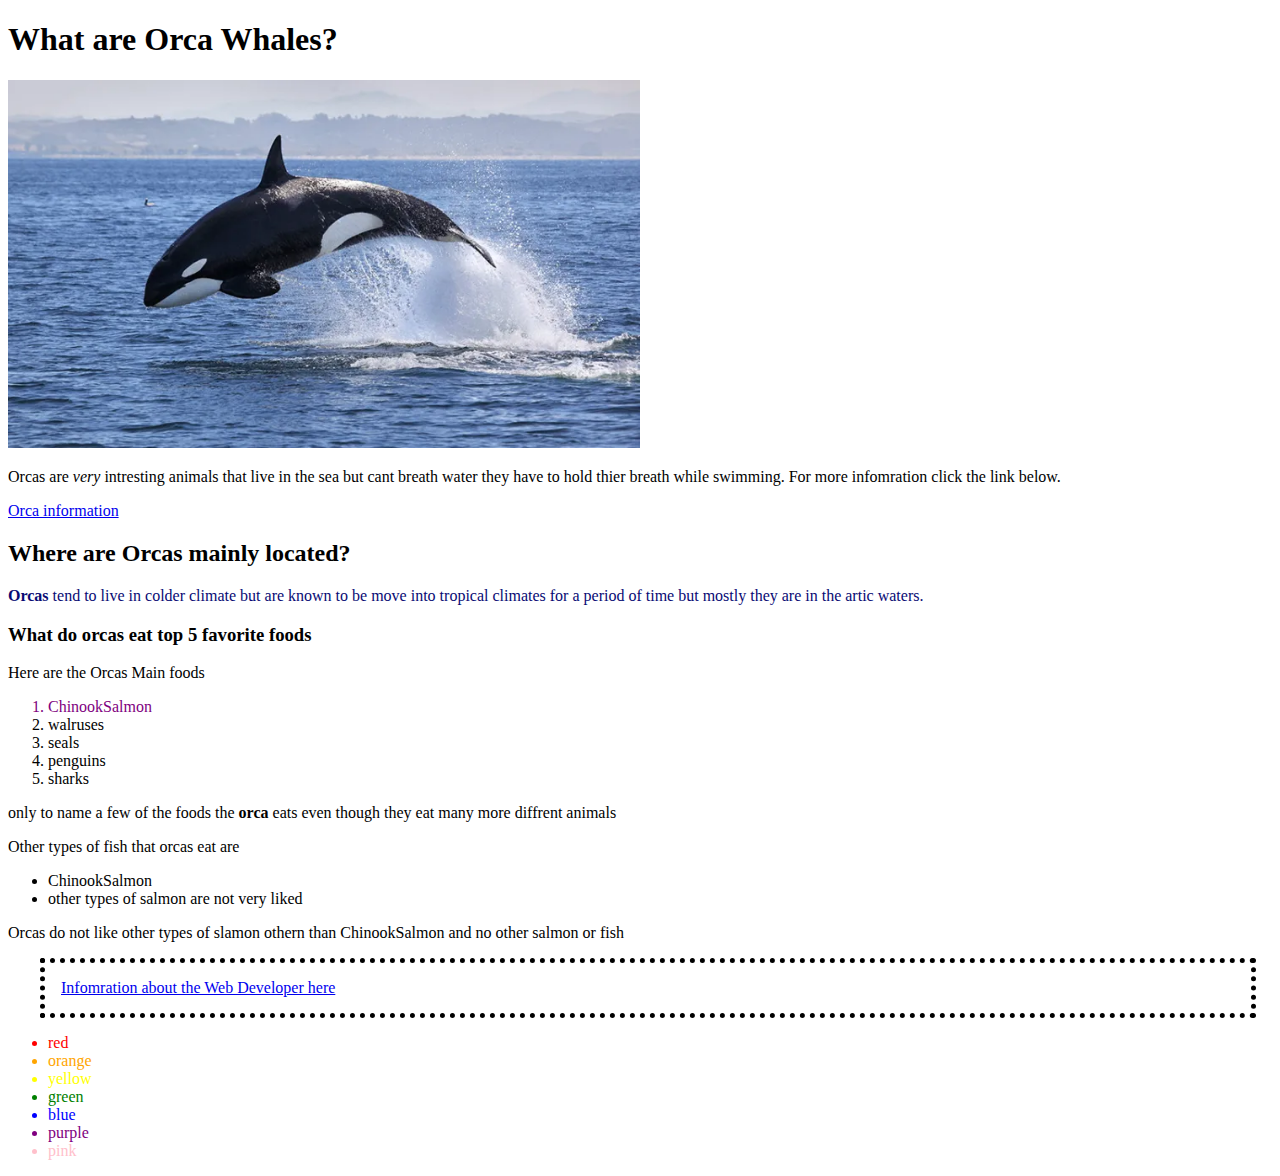
==== index.html @ ec648d41 "color js creating dinamic contetn" ====
<!DOCTYPE html>
<html lang="en">
<head>
    <meta charset="UTF-8">
    <meta name="viewport" content="width=device-width, initial-scale=1.0">
    <title>Document</title>
    <link href = "styles/main.css" rel = "stylesheet">
</head>
<body>
<h1>What are Orca Whales?</h1>
<img src="images/orca-image.jpg" 
alt=" A image of a orca whale jumping out of water with land in the backround"
style="width:50%; height:auto;"
>
<p>Orcas are <em>very</em> intresting animals that live in the sea but cant breath water they have to hold thier breath while swimming. For more infomration click the link below.</p>    
<a href="https://www.nationalgeographic.com/animals/mammals/facts/orca">
    Orca information
</a>
<H2>Where are Orcas mainly located?</H2>
<p id="my-color"><strong>Orcas</strong> tend to live in colder climate but are known to be move into tropical climates for a period of time but mostly they are in the artic waters.</p>
<h3>What do orcas eat top 5 favorite foods</h3>
<P>Here are the Orcas Main foods</P>
<ol>
<li class="important">ChinookSalmon</li>
<li>walruses</li>
<li>seals</li>
<li>penguins</li>
<li>sharks</li>
</ol>
<p>only to name a few of the foods the <b>orca</b> eats even though they eat many more diffrent animals</p>
<p>Other types of fish that orcas eat are</p>
<ul>
<li>ChinookSalmon</li>
<li>other types of salmon are not very liked</li>
</ul>
<p>Orcas do not like other types of slamon othern than ChinookSalmon and no other salmon or fish</p>
<a class="box" href="/about.html">
   Infomration about the Web Developer here
</a>
<script src="scripts/main.js"> </script>
<script src="scripts/rainbow.js"> </script>
</body>
</html>
---- styles/main.css ----
#my-color{
  
    color: rgb(8, 10, 116);
}

.important{
    color: purple;
}

.box{
    display: block;
  border: 5px dotted black;
  margin: 2px 1em 4px 2em;
  padding: 1em;
}
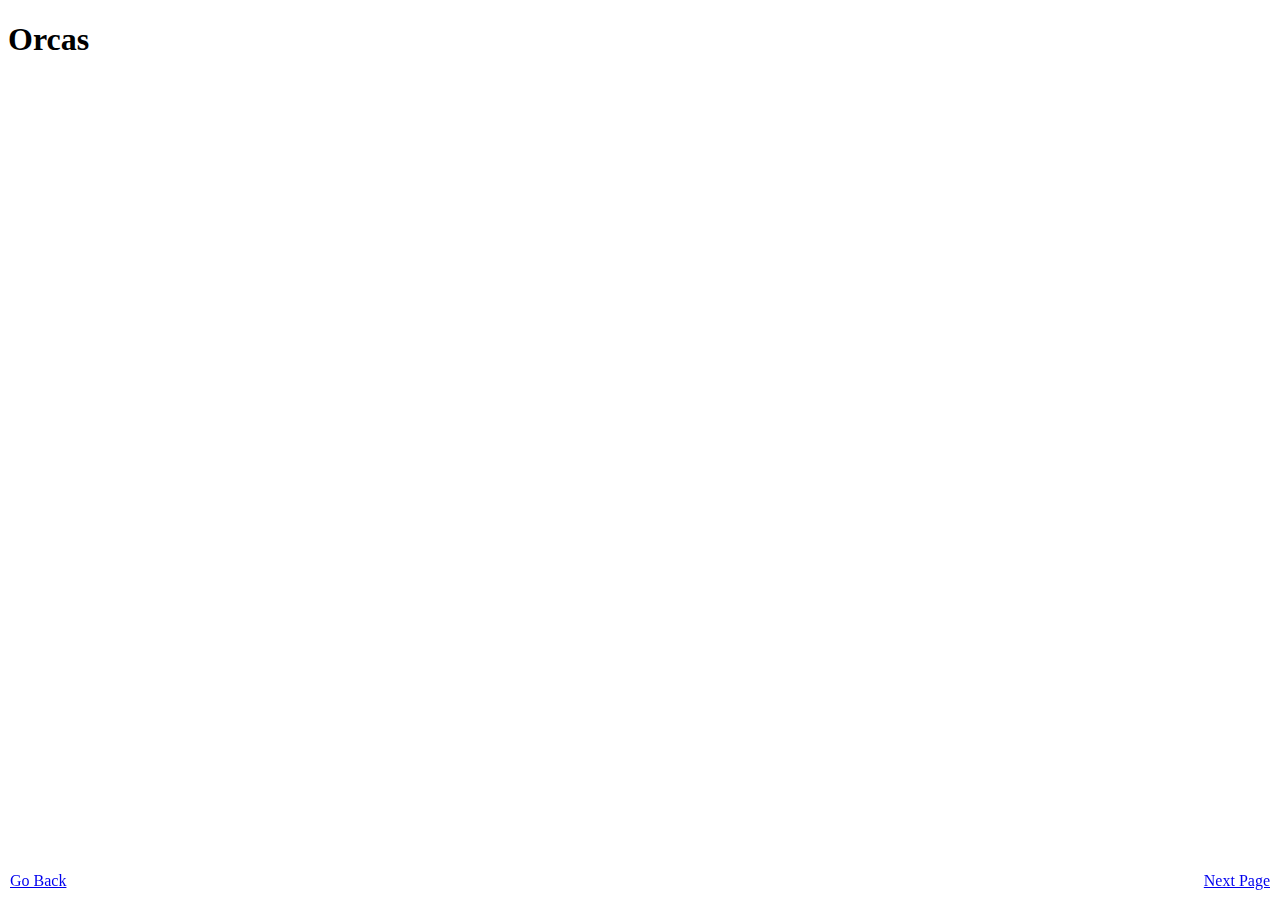
==== commit e71bc2f6: "added back and forth" ====
--- a/index.html
+++ b/index.html
@@ -4,40 +4,15 @@
     <meta charset="UTF-8">
     <meta name="viewport" content="width=device-width, initial-scale=1.0">
     <title>Document</title>
-    <link href = "styles/main.css" rel = "stylesheet">
+    <link rel="stylesheet" href="styles/main.css">
 </head>
 <body>
-<h1>What are Orca Whales?</h1>
-<img src="images/orca-image.jpg" 
-alt=" A image of a orca whale jumping out of water with land in the backround"
-style="width:50%; height:auto;"
->
-<p>Orcas are <em>very</em> intresting animals that live in the sea but cant breath water they have to hold thier breath while swimming. For more infomration click the link below.</p>    
-<a href="https://www.nationalgeographic.com/animals/mammals/facts/orca">
-    Orca information
-</a>
-<H2>Where are Orcas mainly located?</H2>
-<p id="my-color"><strong>Orcas</strong> tend to live in colder climate but are known to be move into tropical climates for a period of time but mostly they are in the artic waters.</p>
-<h3>What do orcas eat top 5 favorite foods</h3>
-<P>Here are the Orcas Main foods</P>
-<ol>
-<li class="important">ChinookSalmon</li>
-<li>walruses</li>
-<li>seals</li>
-<li>penguins</li>
-<li>sharks</li>
-</ol>
-<p>only to name a few of the foods the <b>orca</b> eats even though they eat many more diffrent animals</p>
-<p>Other types of fish that orcas eat are</p>
-<ul>
-<li>ChinookSalmon</li>
-<li>other types of salmon are not very liked</li>
-</ul>
-<p>Orcas do not like other types of slamon othern than ChinookSalmon and no other salmon or fish</p>
-<a class="box" href="/about.html">
-   Infomration about the Web Developer here
-</a>
-<script src="scripts/main.js"> </script>
-<script src="scripts/rainbow.js"> </script>
+    <h1>Orcas</h1>
+    <a class="fixed bottom right" href ="diet.html">
+        Next Page
+    </a>
+    <a class="fixed bottom left" href ="aboutMe.html">
+        Go Back
+    </a>
 </body>
 </html>--- a/styles/main.css
+++ b/styles/main.css
@@ -1,15 +1,15 @@
-#my-color{
-  
-    color: rgb(8, 10, 116);
+ .fixed {
+    position: fixed;
 }
 
-.important{
-    color: purple;
+.bottom{
+    bottom: 10px;
 }
 
-.box{
-    display: block;
-  border: 5px dotted black;
-  margin: 2px 1em 4px 2em;
-  padding: 1em;
+.left {
+    left: 10px;
+}
+
+.right{
+    right: 10px;
 }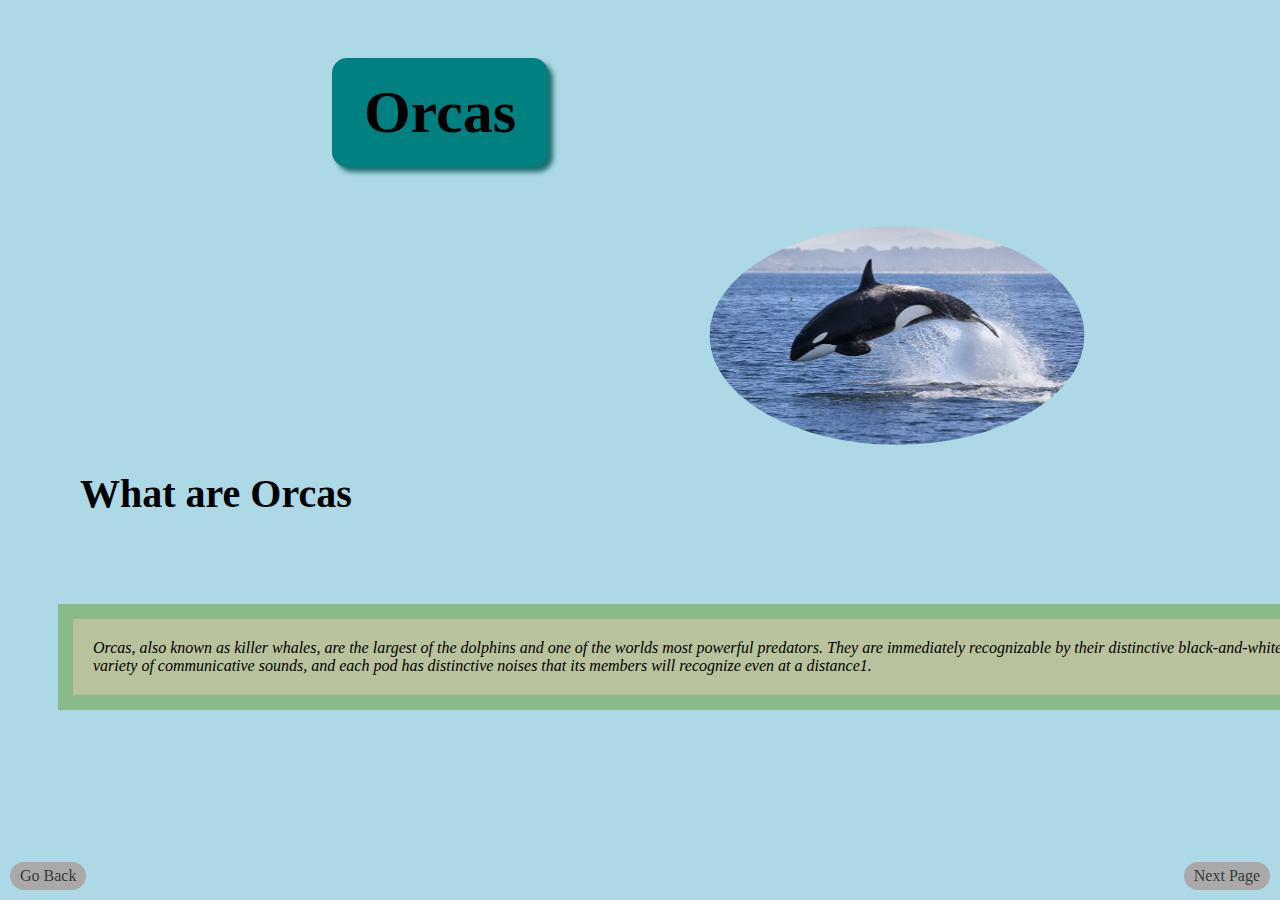
==== commit e07ce7d5: "first page" ====
--- a/index.html
+++ b/index.html
@@ -7,12 +7,15 @@
     <link rel="stylesheet" href="styles/main.css">
 </head>
 <body>
-    <h1>Orcas</h1>
-    <a class="fixed bottom right" href ="diet.html">
+    <h1 class="title"> Orcas</h1>
+    <a class="fixed bottom right link" href ="diet.html">
         Next Page
     </a>
-    <a class="fixed bottom left" href ="aboutMe.html">
+    <a class="fixed bottom left link" href ="aboutMe.html">
         Go Back
     </a>
+    <img class="image" src="images/orca-image.jpg" alt="A image of a orca whale jumping out of water with land in the backround">
+    <h2>What are Orcas</h2>
+    <p class="text">Orcas, also known as killer whales, are the largest of the dolphins and one of the worlds most powerful predators. They are immediately recognizable by their distinctive black-and-white coloring. Smart and social, orcas make a wide variety of communicative sounds, and each pod has distinctive noises that its members will recognize even at a distance1.</p>
 </body>
 </html>--- a/styles/main.css
+++ b/styles/main.css
@@ -12,4 +12,60 @@
 
 .right{
     right: 10px;
+}
+
+.title{
+    font-size: 60px;
+    margin: auto;
+    width: 14%;
+    padding: 20px;
+    text-align: center;
+    background-color: teal;
+    color: black;
+    border-radius: 15px;
+    box-shadow: 5px 5px 5px rgb(28, 109, 109);
+    position: relative;
+    right: 200px;
+    top: 50px;
+}
+
+.link{
+    background-color: darkgray;
+    color: rgb(56, 56, 56);
+    padding: 5px 10px;
+    text-decoration: none;
+    border-radius: 25px;
+    transition-duration: 1s;
+}
+
+.link:hover{
+    background-color: gray;
+    transition-duration: 1s;
+    box-shadow: 5px 5px 5px black;
+}
+
+.image{
+    scale: 50%;
+    border-radius: 100%;
+    display: block;
+    margin-left: auto;
+}
+
+.text{
+    width: 1500px;
+  border: 15px solid rgb(138, 185, 138);
+  padding: 20px;
+  margin: 50px;
+  font-style: italic;
+  background-color: rgb(184, 194, 156);
+}
+h2{
+    position: absolute;
+    left: 80px;
+    bottom: 350px;
+    font-size: 40px;
+}
+
+body {
+    background-color: lightblue;
 }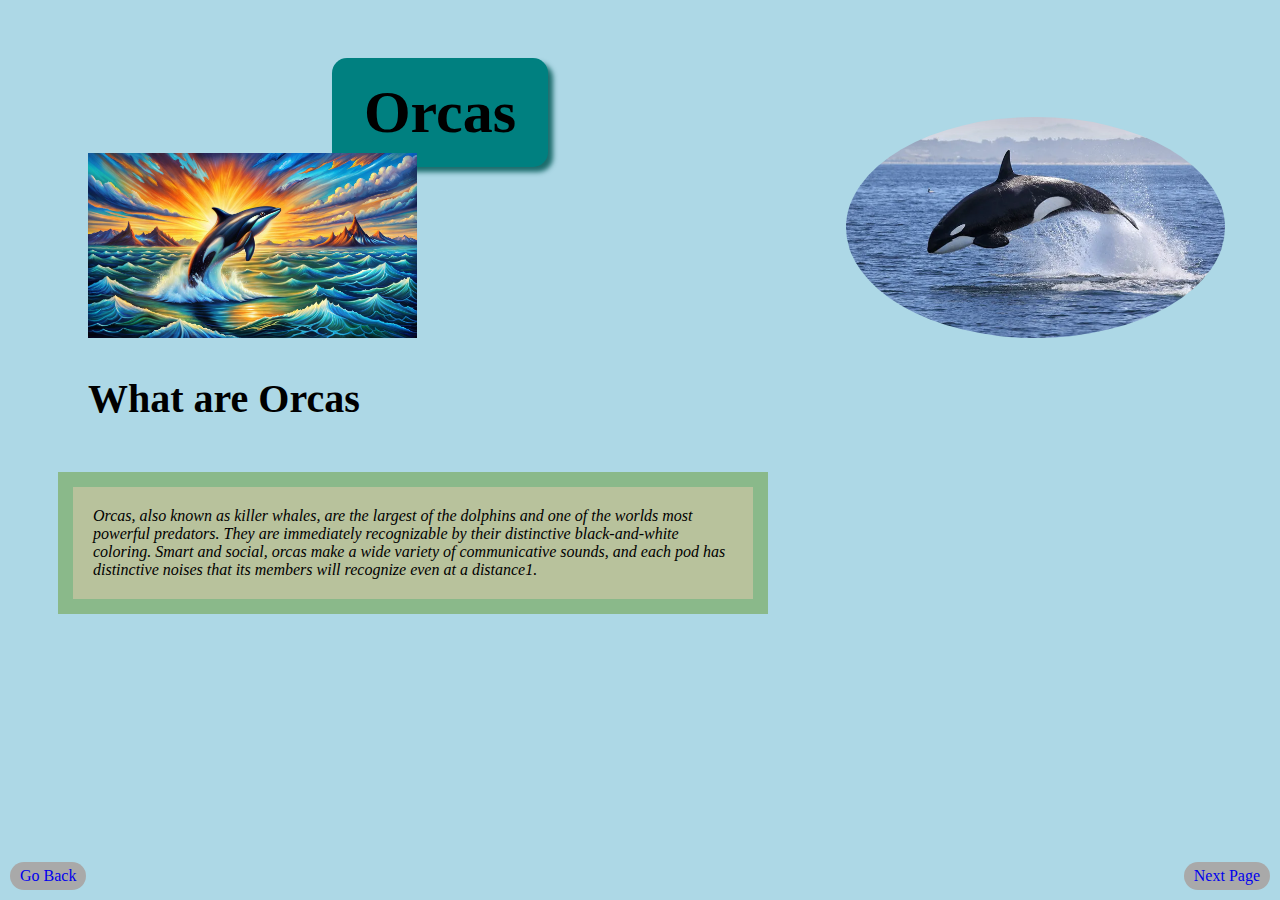
==== commit ca9dd64f: "Added a second page" ====
--- a/index.html
+++ b/index.html
@@ -11,11 +11,12 @@
     <a class="fixed bottom right link" href ="diet.html">
         Next Page
     </a>
-    <a class="fixed bottom left link" href ="aboutMe.html">
+    <a class="fixed bottom left link" href ="gallery.html">
         Go Back
     </a>
+    <img class="fimg" src="images/ai-orga.jpg" alt="a image of a orca jumping out of the water with sunshine around it">
     <img class="image" src="images/orca-image.jpg" alt="A image of a orca whale jumping out of water with land in the backround">
-    <h2>What are Orcas</h2>
+    <h2 class="subtitle">What are Orcas</h2>
     <p class="text">Orcas, also known as killer whales, are the largest of the dolphins and one of the worlds most powerful predators. They are immediately recognizable by their distinctive black-and-white coloring. Smart and social, orcas make a wide variety of communicative sounds, and each pod has distinctive noises that its members will recognize even at a distance1.</p>
 </body>
 </html>--- a/styles/main.css
+++ b/styles/main.css
@@ -1,4 +1,5 @@
- .fixed {
+
+.fixed {
     position: fixed;
 }
 
@@ -31,41 +32,68 @@
 
 .link{
     background-color: darkgray;
-    color: rgb(56, 56, 56);
+    color: randomColor;
     padding: 5px 10px;
     text-decoration: none;
     border-radius: 25px;
-    transition-duration: 1s;
+    transition-duration: 0.5s;
 }
 
 .link:hover{
     background-color: gray;
-    transition-duration: 1s;
+    transition-duration: 0.5s;
     box-shadow: 5px 5px 5px black;
 }
 
 .image{
-    scale: 50%;
+    width: 30%;
+    height:auto;
     border-radius: 100%;
-    display: block;
-    margin-left: auto;
+    left: 40%;
+    position: relative;
 }
 
 .text{
-    width: 1500px;
+    width: 50vw;
   border: 15px solid rgb(138, 185, 138);
   padding: 20px;
   margin: 50px;
   font-style: italic;
   background-color: rgb(184, 194, 156);
+  position: relative;
+  top: 20%;
 }
-h2{
-    position: absolute;
+.subtitle{
+    position: relative;
     left: 80px;
-    bottom: 350px;
     font-size: 40px;
 }
 
 body {
     background-color: lightblue;
-}+}
+
+.fimg{
+    position: relative;
+    width: 26%;
+    height: auto;
+    left: 80px;
+}
+
+.diet{
+    top: 5vw;
+}
+.listofdiet{
+    position: relative;
+    left: 60vw;
+    font-style: italic;
+}
+
+video{
+    position: relative;
+    bottom: 38vw;
+    height: 20vw;
+    width: auto;
+    left: 60vw;
+}
+
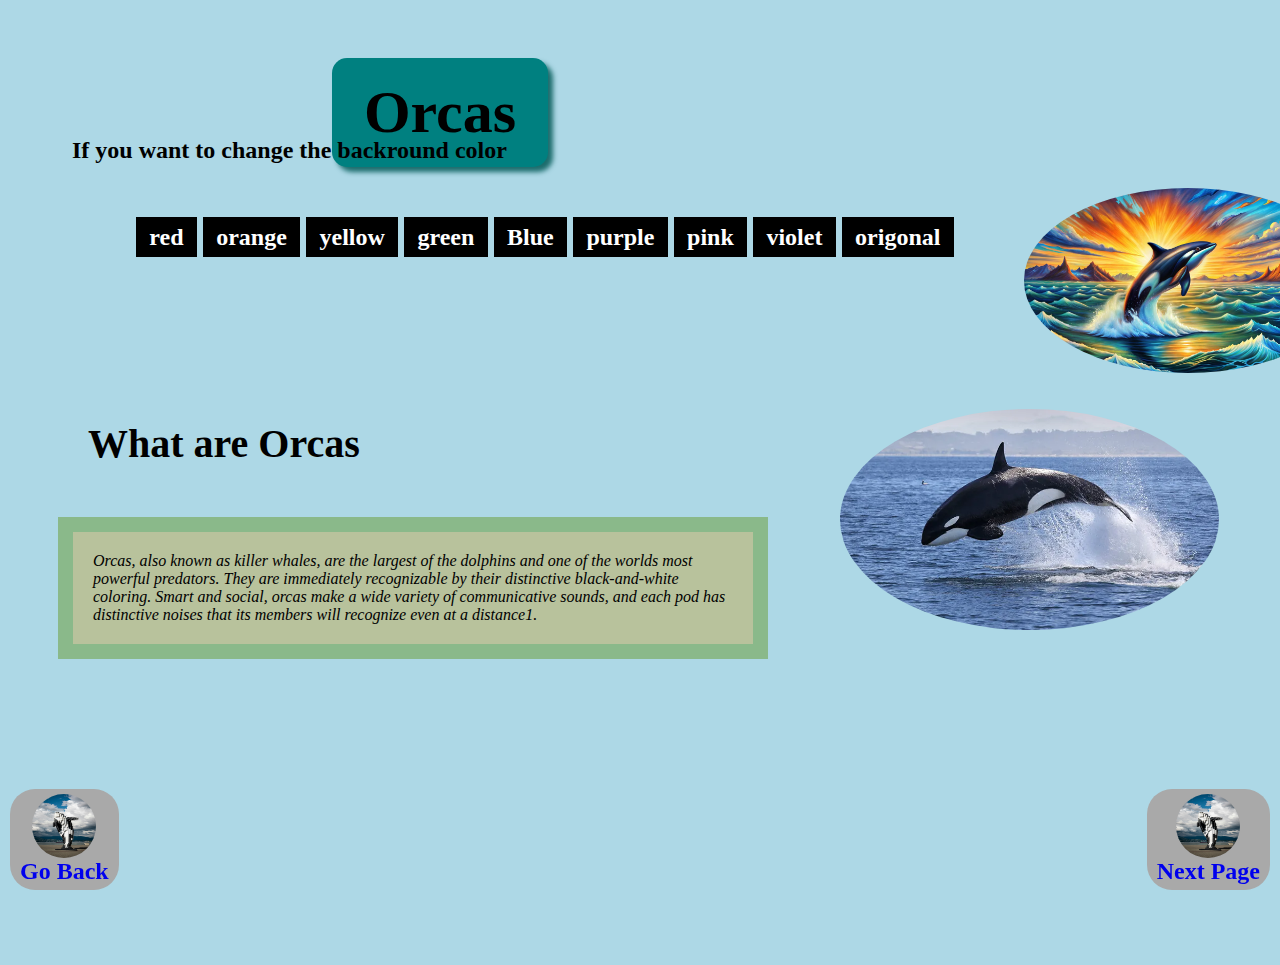
==== commit 35b95287: "added bacorund color changes" ====
--- a/index.html
+++ b/index.html
@@ -5,18 +5,40 @@
     <meta name="viewport" content="width=device-width, initial-scale=1.0">
     <title>Document</title>
     <link rel="stylesheet" href="styles/main.css">
+    <link rel="javascript" href="index.js">
 </head>
 <body>
     <h1 class="title"> Orcas</h1>
-    <a class="fixed bottom right link" href ="diet.html">
+    <h2 class="headtitle">If you want to change the backround color</p>
+    <p class="colorchange" onclick="changeBackgroundColor('red')">red</p>
+    <p class="colorchange" onclick="changeBackgroundColor('orange')">orange</p>
+    <p class="colorchange" onclick="changeBackgroundColor('yellow')">yellow</p>
+    <p class="colorchange" onclick="changeBackgroundColor('green')">green</p>
+    <p class="colorchange" onclick="changeBackgroundColor('blue')">Blue</p>
+    <p class="colorchange" onclick="changeBackgroundColor('purple')">purple</p>
+    <p class="colorchange" onclick="changeBackgroundColor('pink')">pink</p>
+    <p class="colorchange" onclick="changeBackgroundColor('violet')">violet</p>
+    <p class="colorchange" onclick="changeBackgroundColor('lightblue')">origonal</p>
+
+    <a class="flex column fixed bottom right link" href ="diet.html">
+        <img class="round" width="64" height="64" src="images/legoorca.jpg">
         Next Page
     </a>
-    <a class="fixed bottom left link" href ="gallery.html">
+    <a class="flex column fixed bottom left link" href ="gallery.html" >
+        <img class="round" width="64" height="64" src="images/legoorca.jpg">
         Go Back
     </a>
-    <img class="fimg" src="images/ai-orga.jpg" alt="a image of a orca jumping out of the water with sunshine around it">
+    <img class="fimg round" src="images/ai-orga.jpg" alt="a image of a orca jumping out of the water with sunshine around it">
     <img class="image" src="images/orca-image.jpg" alt="A image of a orca whale jumping out of water with land in the backround">
-    <h2 class="subtitle">What are Orcas</h2>
+    <h3 class="subtitle">What are Orcas</h2>
     <p class="text">Orcas, also known as killer whales, are the largest of the dolphins and one of the worlds most powerful predators. They are immediately recognizable by their distinctive black-and-white coloring. Smart and social, orcas make a wide variety of communicative sounds, and each pod has distinctive noises that its members will recognize even at a distance1.</p>
+
+
+    <script>
+    function changeBackgroundColor(color) {
+        document.body.style.backgroundColor = color;
+    }
+
+    </script>
 </body>
 </html>--- a/styles/main.css
+++ b/styles/main.css
@@ -32,7 +32,6 @@
 
 .link{
     background-color: darkgray;
-    color: randomColor;
     padding: 5px 10px;
     text-decoration: none;
     border-radius: 25px;
@@ -45,11 +44,12 @@
     box-shadow: 5px 5px 5px black;
 }
 
+
 .image{
     width: 30%;
     height:auto;
     border-radius: 100%;
-    left: 40%;
+    left: 60vw;
     position: relative;
 }
 
@@ -61,12 +61,13 @@
   font-style: italic;
   background-color: rgb(184, 194, 156);
   position: relative;
-  top: 20%;
+  bottom: 20vw;
 }
 .subtitle{
     position: relative;
     left: 80px;
     font-size: 40px;
+    bottom: 20vw;
 }
 
 body {
@@ -77,7 +78,7 @@
     position: relative;
     width: 26%;
     height: auto;
-    left: 80px;
+    left: 10vw;
 }
 
 .diet{
@@ -97,3 +98,52 @@
     left: 60vw;
 }
 
+.imagemovment{
+    position: relative;
+    width: 20vw;
+    height:auto;
+    top: 10vw;
+}
+
+.round{
+    border-radius: 50%;
+}
+
+.flex {
+    display: flex;
+}
+
+.column {
+    flex-direction: column;
+    align-items: center;
+}
+
+.swim{
+    position: relative;
+    height: 20vw;
+    width: auto;
+    left: 40vw;
+}
+
+.colorchange{
+    border: black 0.26vw;
+    padding: 0.521vw 1.042vw;
+    background-color: black;
+    color: white;
+    transition: 0.25s;
+    display: inline-block;
+    cursor: pointer;
+    position: relative;
+    bottom: 10vw;
+    left: 5vw;
+}
+
+.colorchange:active{
+    transform: scale(70%);
+    box-shadow:  0.5vw 0.5vw 0.5vw gray;
+    transition: 0.1s  
+}
+.headtitle{
+    position: relative;
+    left: 5vw;
+}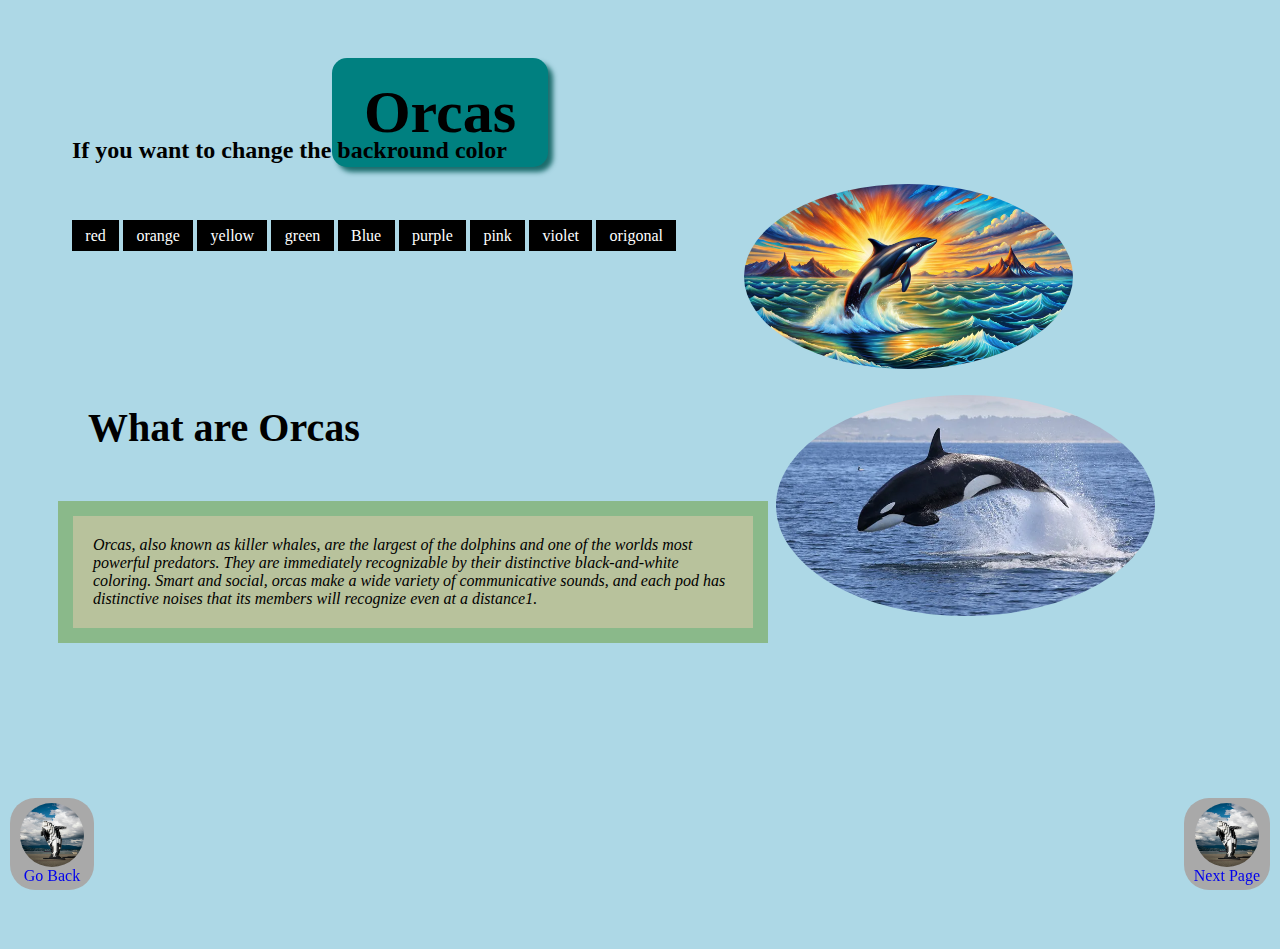
==== commit 9b9c4945: "added a javascript" ====
--- a/index.html
+++ b/index.html
@@ -5,11 +5,11 @@
     <meta name="viewport" content="width=device-width, initial-scale=1.0">
     <title>Document</title>
     <link rel="stylesheet" href="styles/main.css">
-    <link rel="javascript" href="index.js">
+    
 </head>
 <body>
     <h1 class="title"> Orcas</h1>
-    <h2 class="headtitle">If you want to change the backround color</p>
+    <h2 class="headtitle">If you want to change the backround color</h2>
     <p class="colorchange" onclick="changeBackgroundColor('red')">red</p>
     <p class="colorchange" onclick="changeBackgroundColor('orange')">orange</p>
     <p class="colorchange" onclick="changeBackgroundColor('yellow')">yellow</p>
@@ -21,11 +21,11 @@
     <p class="colorchange" onclick="changeBackgroundColor('lightblue')">origonal</p>
 
     <a class="flex column fixed bottom right link" href ="diet.html">
-        <img class="round" width="64" height="64" src="images/legoorca.jpg">
+        <img class="round" width="64" height="64" src="images/legoorca.jpg" alt="a orca made of blocks">
         Next Page
     </a>
     <a class="flex column fixed bottom left link" href ="gallery.html" >
-        <img class="round" width="64" height="64" src="images/legoorca.jpg">
+        <img class="round" width="64" height="64" src="images/legoorca.jpg" alt="a orca made of blocks">
         Go Back
     </a>
     <img class="fimg round" src="images/ai-orga.jpg" alt="a image of a orca jumping out of the water with sunshine around it">
@@ -34,11 +34,6 @@
     <p class="text">Orcas, also known as killer whales, are the largest of the dolphins and one of the worlds most powerful predators. They are immediately recognizable by their distinctive black-and-white coloring. Smart and social, orcas make a wide variety of communicative sounds, and each pod has distinctive noises that its members will recognize even at a distance1.</p>
 
 
-    <script>
-    function changeBackgroundColor(color) {
-        document.body.style.backgroundColor = color;
-    }
-
-    </script>
+    <script src="index.js"></script>
 </body>
 </html>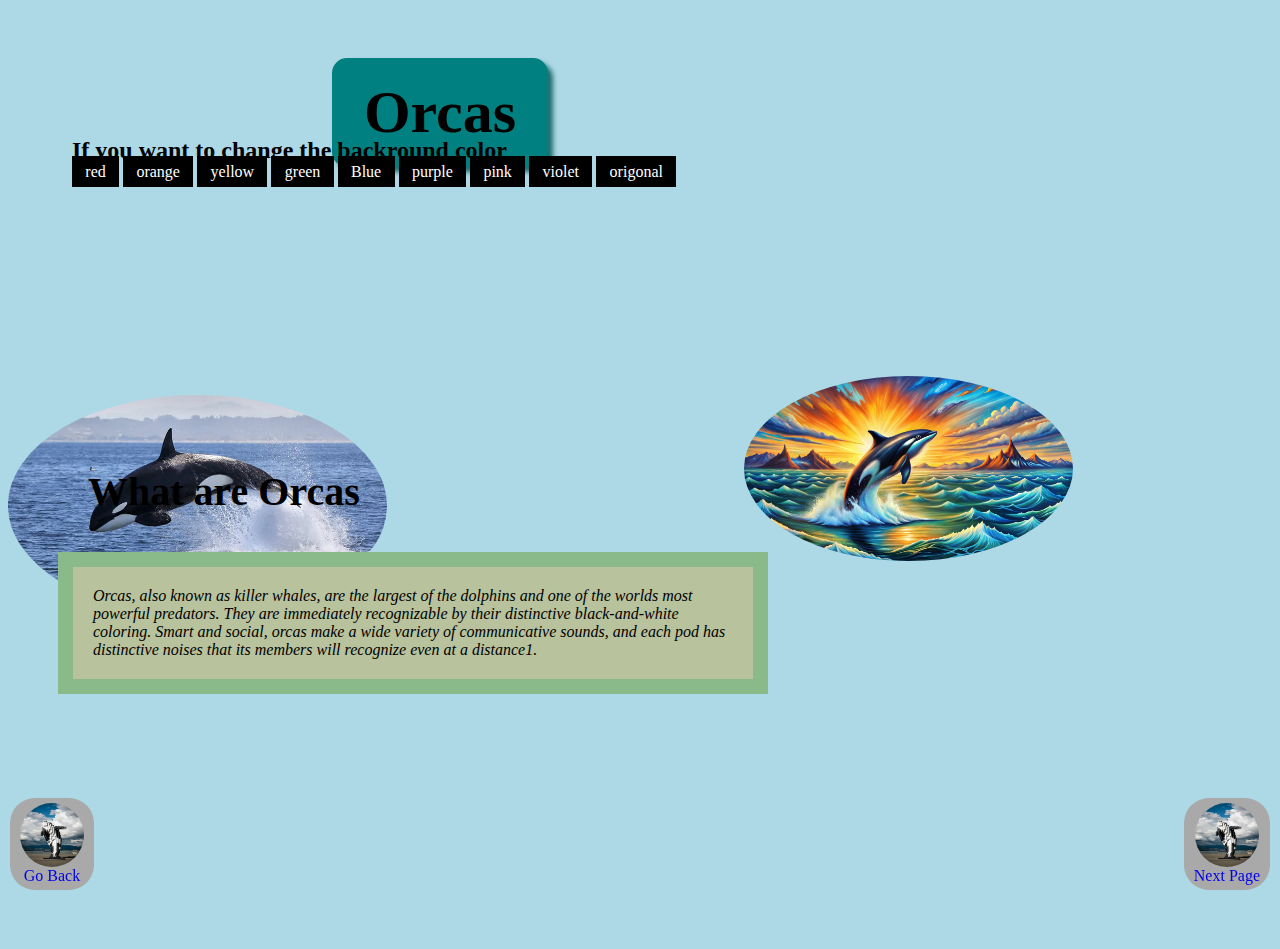
==== commit 2f028584: "fixed bugs with index" ====
--- a/index.html
+++ b/index.html
@@ -30,7 +30,7 @@
     </a>
     <img class="fimg round" src="images/ai-orga.jpg" alt="a image of a orca jumping out of the water with sunshine around it">
     <img class="image" src="images/orca-image.jpg" alt="A image of a orca whale jumping out of water with land in the backround">
-    <h3 class="subtitle">What are Orcas</h2>
+    <h3 class="subtitle">What are Orcas</h3>
     <p class="text">Orcas, also known as killer whales, are the largest of the dolphins and one of the worlds most powerful predators. They are immediately recognizable by their distinctive black-and-white coloring. Smart and social, orcas make a wide variety of communicative sounds, and each pod has distinctive noises that its members will recognize even at a distance1.</p>
 
 
--- a/styles/main.css
+++ b/styles/main.css
@@ -49,7 +49,7 @@
     width: 30%;
     height:auto;
     border-radius: 100%;
-    left: 60vw;
+    left: 0vw;
     position: relative;
 }
 
@@ -61,13 +61,13 @@
   font-style: italic;
   background-color: rgb(184, 194, 156);
   position: relative;
-  bottom: 20vw;
+  bottom: 16vw;
 }
 .subtitle{
     position: relative;
     left: 80px;
     font-size: 40px;
-    bottom: 20vw;
+    bottom: 15vw;
 }
 
 body {
@@ -79,6 +79,7 @@
     width: 26%;
     height: auto;
     left: 10vw;
+    top: 15vw;
 }
 
 .diet{
@@ -134,7 +135,7 @@
     display: inline-block;
     cursor: pointer;
     position: relative;
-    bottom: 10vw;
+    bottom: 15vw;
     left: 5vw;
 }
 
@@ -146,4 +147,28 @@
 .headtitle{
     position: relative;
     left: 5vw;
+}
+
+.fakebutton{
+    border: white 1vw;
+    padding: 1vw 1vw;
+    background-color: black;
+    color: blueviolet;
+    display:inline-block;
+    position: relative;
+    right: 20vw;
+}
+
+.fakebutton :hover{
+    animation-duration:  1s ;   
+    animation-name: button;
+}
+
+@keyframes button {
+    from{
+        left: 0%;
+    }
+    to{
+        left: 50%;
+    }
 }